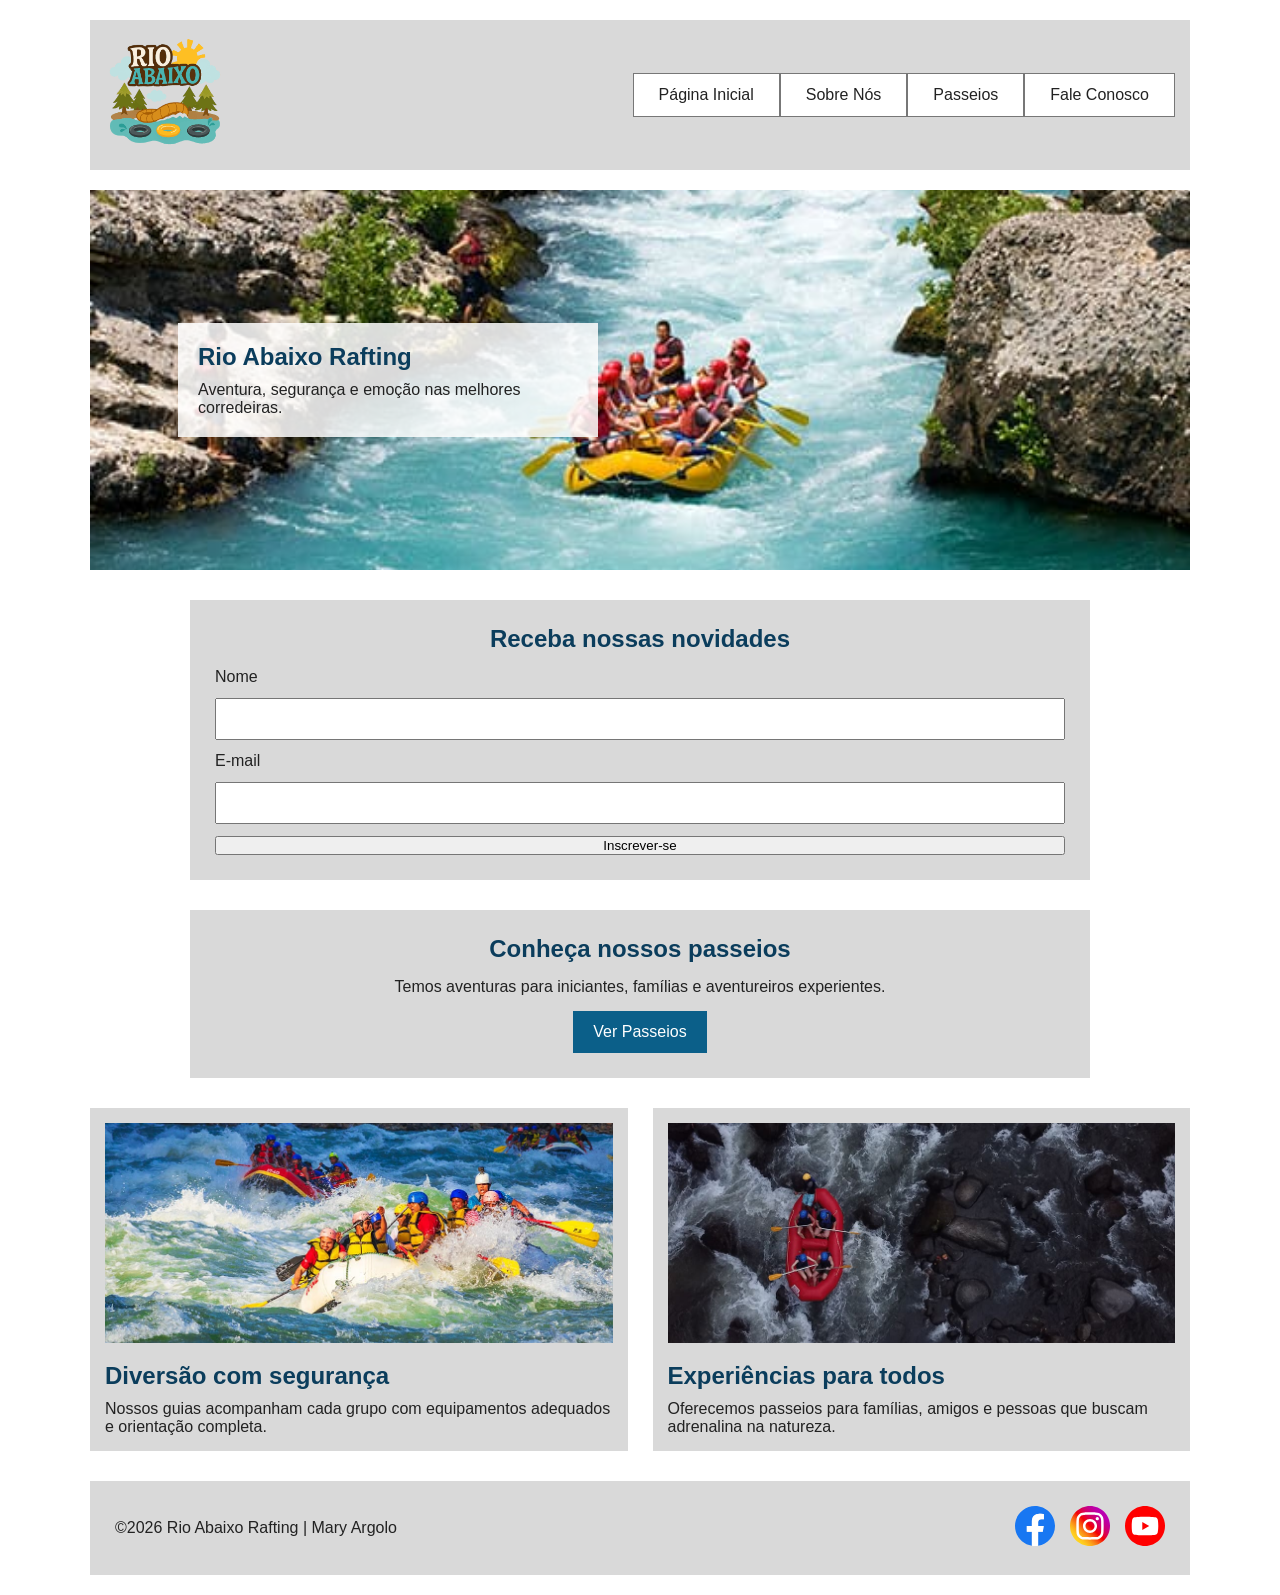
==== wwr/index.html @ f38cc043 "Finalizar projeto rafting S06" ====
<!DOCTYPE html>
<html lang="pt-br">
<head>
    <meta charset="UTF-8">
    <meta name="description" content="Página inicial da Rio Abaixo Rafting com aventuras, passeios e inscrição para newsletter.">
    <meta name="author" content="Mary Argolo">
    <meta name="viewport" content="width=device-width, initial-scale=1.0">
    <title>Rio Abaixo Rafting | Página Inicial</title>
    <link rel="stylesheet" href="estilos/rafting.css">
</head>

<body>
    <header>
        <img src="imagens/z-downriver.png" alt="Logo Rio Abaixo Rafting">

        <nav>
            <a href="index.html">Página Inicial</a>
            <a href="sobre.html">Sobre Nós</a>
            <a href="passeios.html">Passeios</a>
            <a href="contato.html">Fale Conosco</a>
        </nav>
    </header>

    <main>
        <section class="home-hero">
            <img src="imagens/rafting65_600.jpg" alt="Pessoas praticando rafting em corredeiras">

            <div class="home-hero-texto">
                <h1>Rio Abaixo Rafting</h1>
                <p>Aventura, segurança e emoção nas melhores corredeiras.</p>
            </div>
        </section>

        <section class="newsletter">
            <h2>Receba nossas novidades</h2>

            <form>
                <label for="nome">Nome</label>
                <input type="text" id="nome" name="nome">

                <label for="email">E-mail</label>
                <input type="email" id="email" name="email">

                <button type="submit">Inscrever-se</button>
            </form>
        </section>

        <section class="chamada">
            <h2>Conheça nossos passeios</h2>
            <p>Temos aventuras para iniciantes, famílias e aventureiros experientes.</p>
            <a href="passeios.html">Ver Passeios</a>
        </section>

        <section class="home-grid">
            <article>
                <img src="imagens/rafting12_1024.jpg" alt="Clientes felizes após passeio de rafting">
                <h2>Diversão com segurança</h2>
                <p>Nossos guias acompanham cada grupo com equipamentos adequados e orientação completa.</p>
            </article>

            <article>
                <img src="imagens/rafting16_1024.jpg" alt="Equipe praticando rafting">
                <h2>Experiências para todos</h2>
                <p>Oferecemos passeios para famílias, amigos e pessoas que buscam adrenalina na natureza.</p>
            </article>
        </section>
    </main>

    <footer>
        <p>©2026 Rio Abaixo Rafting | Mary Argolo</p>

        <nav class="socialmedia">
            <a href="https://facebook.com">
                <img src="imagens/facebook.svg" alt="Facebook">
            </a>

            <a href="https://instagram.com">
                <img src="imagens/instagram.svg" alt="Instagram">
            </a>

            <a href="https://youtube.com">
                <img src="imagens/youtube.svg" alt="YouTube">
            </a>
        </nav>
    </footer>
</body>
</html>
---- wwr/estilos/rafting.css ----
:root {
    --primary-color: #0b5f89;
    --secondary-color: #084966;
    --accent-color: #d9d9d9;
    --background-color: #ffffff;
    --text-color: #222222;
    --heading-color: #0b3d5c;
    --light-text-color: #ffffff;
    --border-color: #777777;

    --heading-font: Arial, sans-serif;
    --paragraph-font: Arial, sans-serif;
}

* {
    margin: 0;
    padding: 0;
    box-sizing: border-box;
}

body {
    font-family: var(--paragraph-font);
    background-color: var(--background-color);
    color: var(--text-color);
}

header {
    max-width: 1100px;
    margin: 20px auto;
    padding: 15px;
    background-color: var(--accent-color);
    display: grid;
    grid-template-columns: 150px 1fr;
    align-items: center;
    gap: 40px;
}

header img {
    width: 120px;
}

header nav {
    display: flex;
    justify-content: flex-end;
}

header nav a {
    padding: 12px 25px;
    border: 1px solid var(--border-color);
    background-color: var(--background-color);
    color: var(--text-color);
    text-decoration: none;
}

header nav a:hover {
    background-color: var(--primary-color);
    color: var(--light-text-color);
}

h1,
h2 {
    font-family: var(--heading-font);
    color: var(--heading-color);
}

.hero {
    max-width: 1100px;
    margin: 20px auto;
    position: relative;
}

.hero > img {
    width: 100%;
    height: 350px;
    object-fit: cover;
}

.hero h1 {
    position: absolute;
    top: 30px;
    width: 100%;
    text-align: center;
    color: var(--heading-color);
    background-color: var(--background-color);
    padding: 10px;
    font-size: 2.5rem;
}

.hero article {
    position: absolute;
    bottom: 40px;
    left: 8%;
    right: 8%;
    background-color: var(--background-color);
    color: var(--text-color);
    padding: 20px;
}

.hero article img {
    width: 160px;
    float: right;
    margin-left: 20px;
}

.historia {
    max-width: 1100px;
    margin: 20px auto;
    padding: 20px;
    background-color: var(--accent-color);
    color: var(--text-color);
}

.historia h2,
.aventuras h2 {
    text-align: center;
    margin-bottom: 20px;
}

.historia-conteudo {
    display: grid;
    grid-template-columns: 1fr 250px 1fr;
    gap: 25px;
    align-items: center;
}

.historia-conteudo img {
    width: 100%;
}

.aventuras {
    max-width: 1100px;
    margin: 20px auto;
    padding: 20px;
    border: 1px solid var(--border-color);
    background-color: var(--background-color);
    color: var(--text-color);
}

.aventuras-galeria {
    display: grid;
    grid-template-columns: repeat(5, 1fr);
    gap: 20px;
    text-align: center;
}

.aventuras-galeria img {
    width: 100%;
    height: 110px;
    object-fit: cover;
}

figure {
    margin: 0;
}

figcaption {
    margin-top: 8px;
    color: var(--text-color);
}

footer {
    max-width: 1100px;
    margin: 20px auto;
    padding: 25px;
    background-color: var(--accent-color);
    color: var(--text-color);
    display: flex;
    justify-content: space-between;
    align-items: center;
}

.socialmedia {
    display: flex;
    gap: 15px;
}

.socialmedia img {
    width: 40px;
    height: 40px;
} /* ===== Página Inicial S06 ===== */

.home-hero {
    max-width: 1100px;
    margin: 20px auto;
    position: relative;
}

.home-hero img {
    width: 100%;
    height: 380px;
    object-fit: cover;
    display: block;
}

.home-hero-texto {
    position: absolute;
    top: 35%;
    left: 8%;
    background-color: rgba(255, 255, 255, 0.85);
    padding: 20px;
    max-width: 420px;
}

.home-hero-texto h1 {
    color: var(--heading-color);
    margin-bottom: 10px;
}

.newsletter,
.chamada {
    max-width: 900px;
    margin: 30px auto;
    padding: 25px;
    background-color: var(--accent-color);
}

.newsletter h2,
.chamada h2 {
    text-align: center;
    margin-bottom: 15px;
}

.newsletter form {
    display: grid;
    gap: 12px;
}

.newsletter input {
    padding: 10px;
    font-size: 1rem;
}

.chamada {
    text-align: center;
}

.chamada a,
.intro-passeios a {
    display: inline-block;
    margin-top: 15px;
    padding: 12px 20px;
    background-color: var(--primary-color);
    color: var(--light-text-color);
    text-decoration: none;
}

.chamada a:hover,
.intro-passeios a:hover {
    background-color: var(--secondary-color);
}

.home-grid {
    max-width: 1100px;
    margin: 30px auto;
    display: grid;
    grid-template-columns: 1fr 1fr;
    gap: 25px;
}

.home-grid article {
    padding: 15px;
    background-color: var(--accent-color);
}

.home-grid img {
    width: 100%;
    height: 220px;
    object-fit: cover;
}

.home-grid h2 {
    margin: 15px 0 10px;
}

/* ===== Página de Passeios S06 ===== */

.intro-passeios {
    max-width: 900px;
    margin: 30px auto;
    padding: 25px;
    text-align: center;
    background-color: var(--accent-color);
}

.cards-passeios {
    max-width: 1100px;
    margin: 30px auto;
    display: grid;
    grid-template-columns: repeat(3, 1fr);
    gap: 25px;
}

.cards-passeios article {
    padding: 15px;
    background-color: var(--accent-color);
}

.cards-passeios img {
    width: 100%;
    height: 180px;
    object-fit: cover;
}

.cards-passeios h2 {
    margin: 15px 0 10px;
}

.tabela-passeios {
    max-width: 900px;
    margin: 30px auto;
    padding: 20px;
}

.tabela-passeios h2 {
    text-align: center;
    margin-bottom: 15px;
}

table {
    width: 100%;
    border-collapse: collapse;
}

th,
td {
    border: 1px solid var(--border-color);
    padding: 12px;
    text-align: left;
}

th {
    background-color: var(--primary-color);
    color: var(--light-text-color);
}
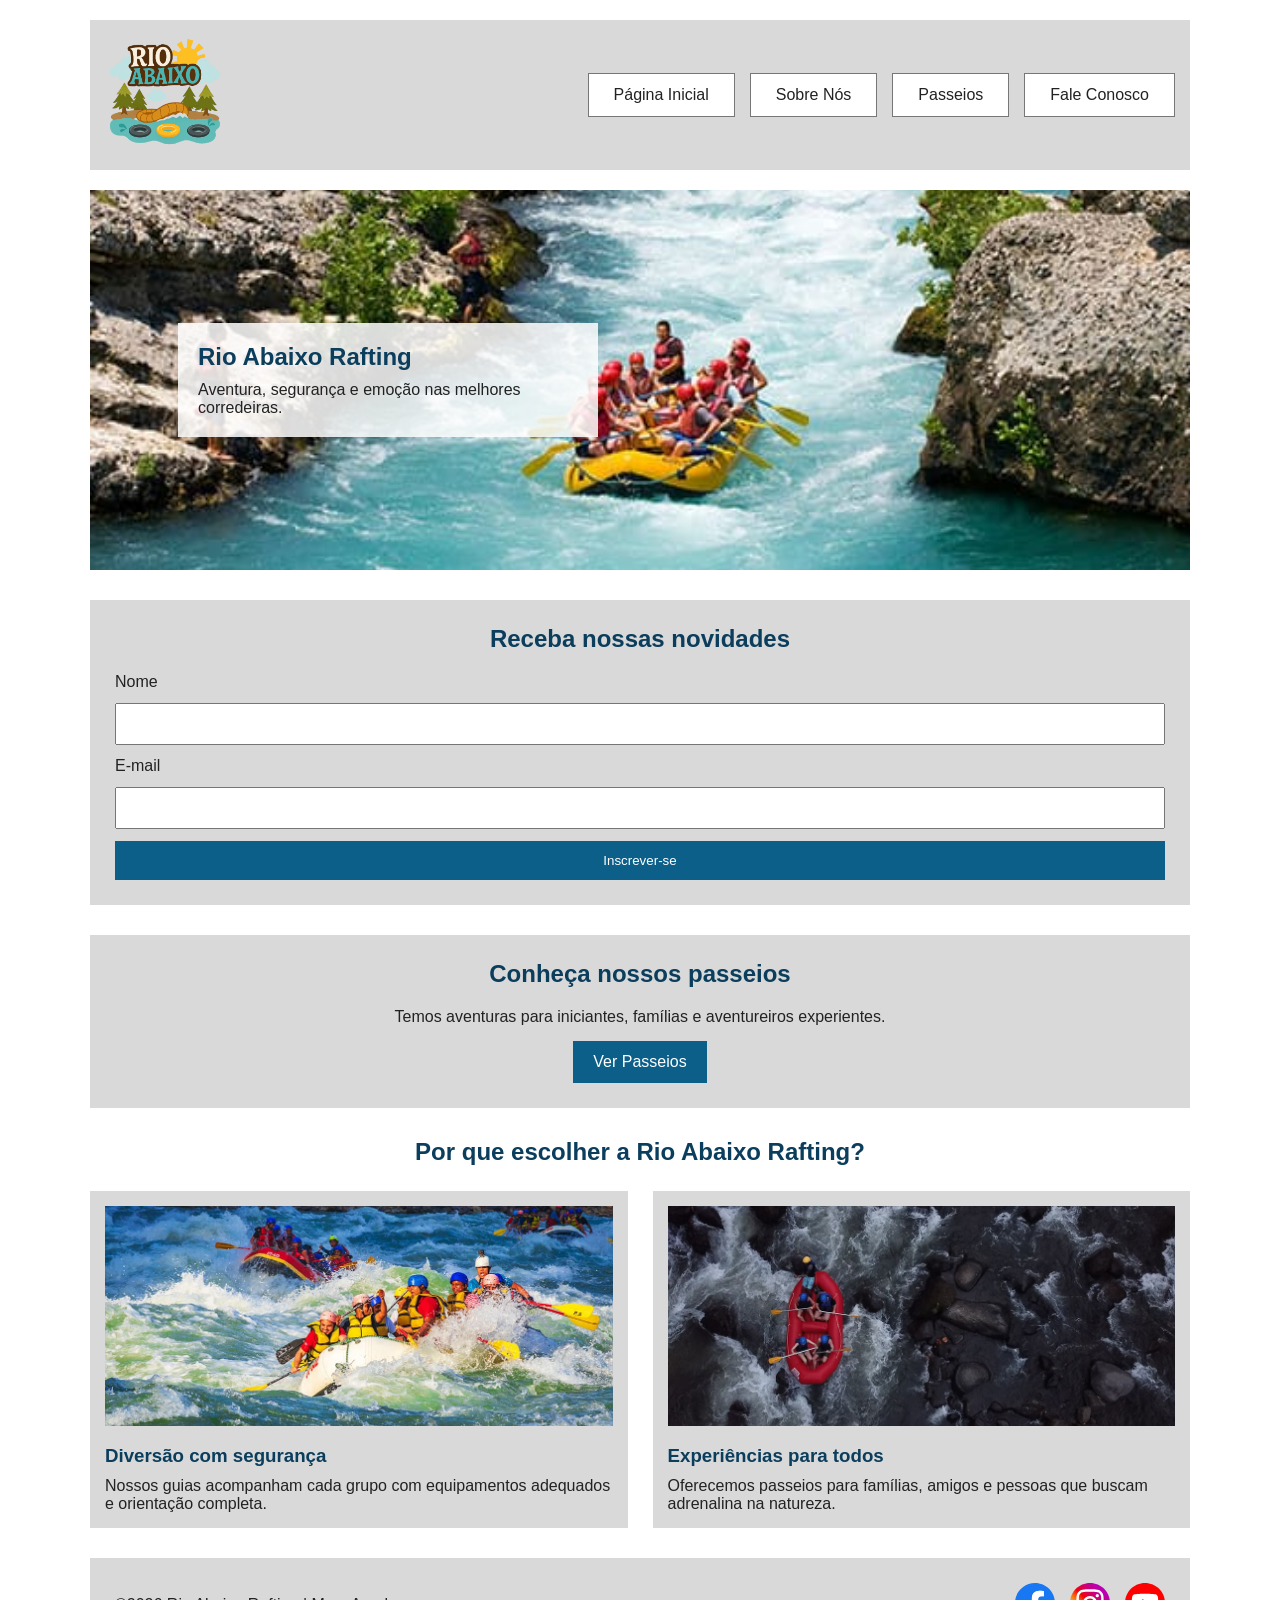
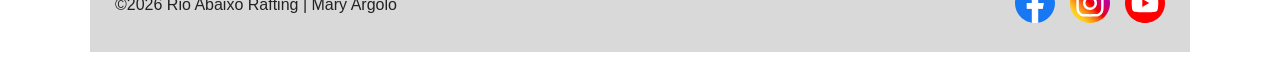
==== commit 2f9281d5: "Finalizar projeto rafting S06" ====
--- a/wwr/index.html
+++ b/wwr/index.html
@@ -52,15 +52,17 @@
         </section>
 
         <section class="home-grid">
+            <h2>Por que escolher a Rio Abaixo Rafting?</h2>
+
             <article>
                 <img src="imagens/rafting12_1024.jpg" alt="Clientes felizes após passeio de rafting">
-                <h2>Diversão com segurança</h2>
+                <h3>Diversão com segurança</h3>
                 <p>Nossos guias acompanham cada grupo com equipamentos adequados e orientação completa.</p>
             </article>
 
             <article>
                 <img src="imagens/rafting16_1024.jpg" alt="Equipe praticando rafting">
-                <h2>Experiências para todos</h2>
+                <h3>Experiências para todos</h3>
                 <p>Oferecemos passeios para famílias, amigos e pessoas que buscam adrenalina na natureza.</p>
             </article>
         </section>
--- a/wwr/estilos/rafting.css
+++ b/wwr/estilos/rafting.css
@@ -7,7 +7,6 @@
     --heading-color: #0b3d5c;
     --light-text-color: #ffffff;
     --border-color: #777777;
-
     --heading-font: Arial, sans-serif;
     --paragraph-font: Arial, sans-serif;
 }
@@ -39,9 +38,11 @@
     width: 120px;
 }
 
-header nav {
+header nav,
+.socialmedia {
     display: flex;
     justify-content: flex-end;
+    gap: 15px;
 }
 
 header nav a {
@@ -52,27 +53,34 @@
     text-decoration: none;
 }
 
-header nav a:hover {
-    background-color: var(--primary-color);
+header nav a:hover,
+.chamada a:hover,
+.intro-passeios a:hover,
+button:hover {
+    background-color: var(--secondary-color);
     color: var(--light-text-color);
 }
 
 h1,
-h2 {
+h2,
+h3 {
     font-family: var(--heading-font);
     color: var(--heading-color);
 }
 
-.hero {
+.hero,
+.home-hero {
     max-width: 1100px;
     margin: 20px auto;
     position: relative;
 }
 
-.hero > img {
-    width: 100%;
-    height: 350px;
-    object-fit: cover;
+.hero > img,
+.home-hero img {
+    width: 100%;
+    height: 380px;
+    object-fit: cover;
+    display: block;
 }
 
 .hero h1 {
@@ -80,7 +88,6 @@
     top: 30px;
     width: 100%;
     text-align: center;
-    color: var(--heading-color);
     background-color: var(--background-color);
     padding: 10px;
     font-size: 2.5rem;
@@ -102,96 +109,6 @@
     margin-left: 20px;
 }
 
-.historia {
-    max-width: 1100px;
-    margin: 20px auto;
-    padding: 20px;
-    background-color: var(--accent-color);
-    color: var(--text-color);
-}
-
-.historia h2,
-.aventuras h2 {
-    text-align: center;
-    margin-bottom: 20px;
-}
-
-.historia-conteudo {
-    display: grid;
-    grid-template-columns: 1fr 250px 1fr;
-    gap: 25px;
-    align-items: center;
-}
-
-.historia-conteudo img {
-    width: 100%;
-}
-
-.aventuras {
-    max-width: 1100px;
-    margin: 20px auto;
-    padding: 20px;
-    border: 1px solid var(--border-color);
-    background-color: var(--background-color);
-    color: var(--text-color);
-}
-
-.aventuras-galeria {
-    display: grid;
-    grid-template-columns: repeat(5, 1fr);
-    gap: 20px;
-    text-align: center;
-}
-
-.aventuras-galeria img {
-    width: 100%;
-    height: 110px;
-    object-fit: cover;
-}
-
-figure {
-    margin: 0;
-}
-
-figcaption {
-    margin-top: 8px;
-    color: var(--text-color);
-}
-
-footer {
-    max-width: 1100px;
-    margin: 20px auto;
-    padding: 25px;
-    background-color: var(--accent-color);
-    color: var(--text-color);
-    display: flex;
-    justify-content: space-between;
-    align-items: center;
-}
-
-.socialmedia {
-    display: flex;
-    gap: 15px;
-}
-
-.socialmedia img {
-    width: 40px;
-    height: 40px;
-} /* ===== Página Inicial S06 ===== */
-
-.home-hero {
-    max-width: 1100px;
-    margin: 20px auto;
-    position: relative;
-}
-
-.home-hero img {
-    width: 100%;
-    height: 380px;
-    object-fit: cover;
-    display: block;
-}
-
 .home-hero-texto {
     position: absolute;
     top: 35%;
@@ -202,30 +119,78 @@
 }
 
 .home-hero-texto h1 {
-    color: var(--heading-color);
     margin-bottom: 10px;
 }
 
+.historia,
+.aventuras,
 .newsletter,
-.chamada {
-    max-width: 900px;
+.chamada,
+.intro-passeios,
+.tabela-passeios,
+.contact-info,
+.contact-form {
+    max-width: 1100px;
     margin: 30px auto;
     padding: 25px;
+}
+
+.historia,
+.newsletter,
+.chamada,
+.intro-passeios {
     background-color: var(--accent-color);
 }
 
+.historia h2,
+.aventuras h2,
 .newsletter h2,
-.chamada h2 {
-    text-align: center;
-    margin-bottom: 15px;
-}
-
-.newsletter form {
+.chamada h2,
+.intro-passeios h1,
+.tabela-passeios h2 {
+    text-align: center;
+    margin-bottom: 20px;
+}
+
+.historia-conteudo {
+    display: grid;
+    grid-template-columns: 1fr 250px 1fr;
+    gap: 25px;
+    align-items: center;
+}
+
+.historia-conteudo img {
+    width: 100%;
+}
+
+.aventuras {
+    border: 1px solid var(--border-color);
+}
+
+.aventuras-galeria {
+    display: grid;
+    grid-template-columns: repeat(5, 1fr);
+    gap: 20px;
+    text-align: center;
+}
+
+.aventuras-galeria img {
+    width: 100%;
+    height: 110px;
+    object-fit: cover;
+}
+
+.newsletter form,
+.contact-form form,
+fieldset {
     display: grid;
     gap: 12px;
 }
 
-.newsletter input {
+.newsletter input,
+.contact-form input,
+.contact-form textarea,
+.contact-form button {
     padding: 10px;
     font-size: 1rem;
 }
@@ -244,76 +209,49 @@
     text-decoration: none;
 }
 
-.chamada a:hover,
-.intro-passeios a:hover {
-    background-color: var(--secondary-color);
+.home-grid,
+.cards-passeios {
+    max-width: 1100px;
+    margin: 30px auto;
+    display: grid;
+    gap: 25px;
 }
 
 .home-grid {
-    max-width: 1100px;
-    margin: 30px auto;
-    display: grid;
     grid-template-columns: 1fr 1fr;
-    gap: 25px;
-}
-
-.home-grid article {
-    padding: 15px;
-    background-color: var(--accent-color);
-}
-
-.home-grid img {
-    width: 100%;
-    height: 220px;
-    object-fit: cover;
-}
-
-.home-grid h2 {
-    margin: 15px 0 10px;
-}
-
-/* ===== Página de Passeios S06 ===== */
-
-.intro-passeios {
-    max-width: 900px;
-    margin: 30px auto;
-    padding: 25px;
-    text-align: center;
-    background-color: var(--accent-color);
 }
 
 .cards-passeios {
-    max-width: 1100px;
-    margin: 30px auto;
-    display: grid;
     grid-template-columns: repeat(3, 1fr);
-    gap: 25px;
-}
-
+}
+
+.home-grid h2,
+.cards-passeios h2 {
+    grid-column: 1 / -1;
+    text-align: center;
+}
+
+.home-grid article,
 .cards-passeios article {
     padding: 15px;
     background-color: var(--accent-color);
 }
 
+.home-grid img {
+    width: 100%;
+    height: 220px;
+    object-fit: cover;
+}
+
 .cards-passeios img {
     width: 100%;
     height: 180px;
     object-fit: cover;
 }
 
-.cards-passeios h2 {
+.home-grid h3,
+.cards-passeios h3 {
     margin: 15px 0 10px;
-}
-
-.tabela-passeios {
-    max-width: 900px;
-    margin: 30px auto;
-    padding: 20px;
-}
-
-.tabela-passeios h2 {
-    text-align: center;
-    margin-bottom: 15px;
 }
 
 table {
@@ -331,4 +269,75 @@
 th {
     background-color: var(--primary-color);
     color: var(--light-text-color);
+}
+
+figure {
+    margin: 0;
+}
+
+figcaption {
+    margin-top: 8px;
+}
+
+footer {
+    max-width: 1100px;
+    margin: 20px auto;
+    padding: 25px;
+    background-color: var(--accent-color);
+    color: var(--text-color);
+    display: flex;
+    justify-content: space-between;
+    align-items: center;
+}
+
+.socialmedia img {
+    width: 40px;
+    height: 40px;
+}
+
+.employees {
+    max-width: 900px;
+    margin: 30px auto;
+    display: grid;
+    grid-template-columns: repeat(3, 1fr);
+    gap: 20px;
+}
+
+.employees h2 {
+    grid-column: 1 / -1;
+    text-align: center;
+}
+
+.employees figure {
+    text-align: center;
+}
+
+.employees img {
+    width: 100%;
+    height: 180px;
+    object-fit: cover;
+}
+
+.contact-info h2,
+.contact-form h2 {
+    text-align: center;
+    margin-bottom: 20px;
+}
+
+.contact-info iframe {
+    width: 100%;
+    border: 1px solid var(--border-color);
+}
+
+fieldset {
+    padding: 15px;
+    border: 1px solid var(--border-color);
+}
+
+button {
+    background-color: var(--primary-color);
+    color: var(--light-text-color);
+    border: none;
+    padding: 12px;
+    cursor: pointer;
 }
